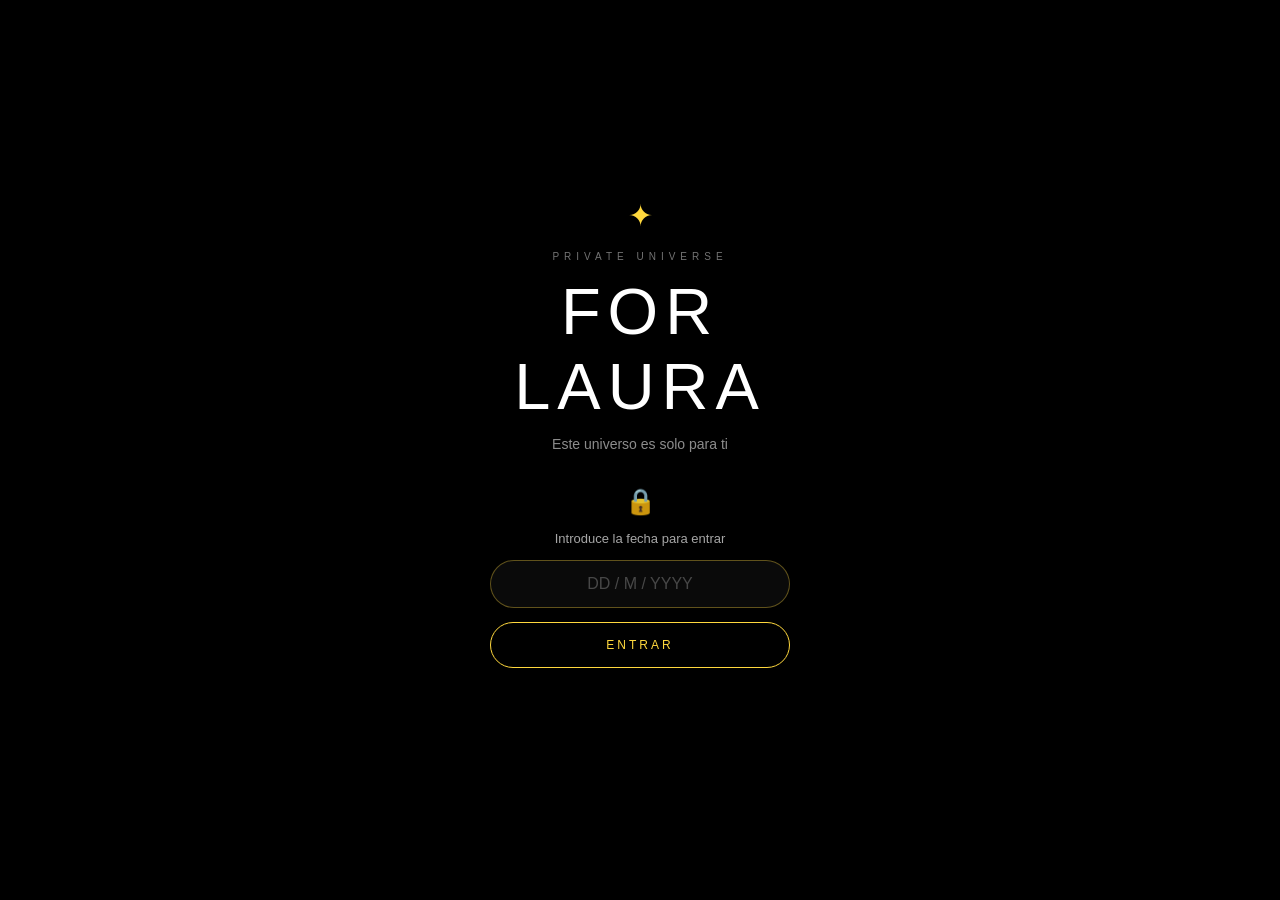
==== LAURA-WEB/index.html @ f31c8321 "Add files via upload" ====
<!DOCTYPE html>
<html lang="es">
<head>
    <meta charset="UTF-8">
    <meta name="viewport" content="width=device-width, initial-scale=1.0">

    <title>Laura — Our Universe</title>

    <link rel="stylesheet" href="style.css">
</head>

<body>

    <!-- =========================
         PANTALLA DE CONTRASEÑA
    ========================== -->

    <div id="loginScreen" class="login-screen">

        <div class="login-content">

            <div class="login-symbol">✦</div>

            <span class="login-small">
                PRIVATE UNIVERSE
            </span>

            <h1>FOR LAURA</h1>

            <p class="login-subtitle">
                Este universo es solo para ti
            </p>

            <div class="lock">
                🔒
            </div>

            <p class="login-question">
                Introduce la fecha para entrar
            </p>

            <input
                id="passwordInput"
                class="password-input"
                type="text"
                inputmode="numeric"
                autocomplete="off"
                placeholder="DD / M / YYYY"
                maxlength="10"
            >

            <button
                id="enterButton"
                class="enter-button"
            >
                ENTRAR
            </button>

            <p
                id="loginMessage"
                class="login-message"
            ></p>

        </div>

    </div>


    <!-- =========================
         UNIVERSO
    ========================== -->

    <canvas id="universe"></canvas>


    <!-- =========================
         TÍTULO
    ========================== -->

    <div class="title">

        <span>
            FOR LAURA
        </span>

        <small>
            our little universe
        </small>

    </div>


    <!-- =========================
         FOTOS
    ========================== -->

    <div id="photoPlanets"></div>


    <!-- =========================
         FOTO GRANDE
    ========================== -->

    <div
        id="memory"
        class="memory"
    >

        <div class="memory-card">

            <button
                id="closeMemory"
                class="close-memory"
                aria-label="Cerrar"
            >
                ×
            </button>

            <div class="memory-photo-container">

                <img
                    id="memoryPhoto"
                    src=""
                    alt="Nuestro recuerdo"
                >

            </div>

            <h2 id="memoryTitle">
                Nuestro recuerdo ♡
            </h2>

            <p id="memoryText">
                Cada momento contigo forma parte
                de nuestro pequeño universo.
            </p>

            <span
                id="memoryDate"
                class="memory-date"
            >
                PARA SIEMPRE
            </span>

        </div>

    </div>


    <script src="script.js"></script>

</body>
</html>
---- LAURA-WEB/style.css ----
* {
    box-sizing: border-box;
    margin: 0;
    padding: 0;
}

html,
body {
    width: 100%;
    height: 100%;
    overflow: hidden;
    background: #000;
    font-family: Arial, Helvetica, sans-serif;
}


/* =====================================================
   CANVAS
===================================================== */

#universe {
    position: fixed;
    inset: 0;

    width: 100vw;
    height: 100vh;

    z-index: 1;

    display: block;
}


/* =====================================================
   LOGIN
===================================================== */

.login-screen {
    position: fixed;
    inset: 0;

    width: 100vw;
    height: 100vh;

    background: #000;

    z-index: 10000;

    display: flex;
    justify-content: center;
    align-items: center;

    opacity: 1;

    transition:
        opacity 1.4s ease;

    overflow: hidden;
}

.login-screen.hidden {
    opacity: 0;
    pointer-events: none;
}

.login-content {
    width: min(90vw, 430px);

    text-align: center;

    color: white;

    display: flex;
    flex-direction: column;
    align-items: center;
}

.login-symbol {
    color: #ffd83d;

    font-size: 30px;

    margin-bottom: 18px;

    animation:
        loginPulse 2.5s ease-in-out infinite;
}

.login-small {
    font-size: 10px;

    letter-spacing: 5px;

    color: rgba(255, 255, 255, 0.45);

    margin-bottom: 12px;
}

.login-content h1 {
    font-size: clamp(38px, 10vw, 65px);

    letter-spacing: 7px;

    font-weight: 300;

    margin-bottom: 12px;
}

.login-subtitle {
    color: rgba(255, 255, 255, 0.55);

    font-size: 14px;

    margin-bottom: 35px;
}

.lock {
    font-size: 25px;

    margin-bottom: 15px;

    opacity: 0.9;
}

.login-question {
    color: rgba(255, 255, 255, 0.65);

    font-size: 13px;

    margin-bottom: 14px;
}

.password-input {
    width: min(300px, 80vw);

    height: 48px;

    border: 1px solid rgba(255, 216, 61, 0.35);

    border-radius: 25px;

    background: rgba(255, 255, 255, 0.04);

    color: white;

    text-align: center;

    font-size: 16px;

    outline: none;

    transition:
        border 0.25s ease,
        box-shadow 0.25s ease;
}

.password-input:focus {
    border-color: #ffd83d;

    box-shadow:
        0 0 20px rgba(255, 216, 61, 0.15);
}

.password-input::placeholder {
    color: rgba(255, 255, 255, 0.25);
}

.enter-button {
    width: min(300px, 80vw);

    height: 46px;

    margin-top: 14px;

    border: 1px solid #ffd83d;

    border-radius: 24px;

    background: transparent;

    color: #ffd83d;

    font-size: 12px;

    letter-spacing: 3px;

    cursor: pointer;

    transition:
        background 0.25s ease,
        color 0.25s ease,
        box-shadow 0.25s ease;
}

.enter-button:hover {
    background: #ffd83d;

    color: #000;

    box-shadow:
        0 0 25px rgba(255, 216, 61, 0.3);
}

.enter-button:disabled {
    cursor: default;
}

.login-message {
    min-height: 20px;

    margin-top: 15px;

    color: #ffd83d;

    font-size: 12px;

    letter-spacing: 1px;
}

@keyframes loginPulse {
    0%,
    100% {
        opacity: 0.5;
        transform: scale(1);
    }

    50% {
        opacity: 1;
        transform: scale(1.08);
    }
}


/* =====================================================
   TÍTULO
===================================================== */

.title {
    position: fixed;

    top: 25px;
    left: 50%;

    transform: translateX(-50%);

    z-index: 20;

    text-align: center;

    pointer-events: none;

    color: white;
}

.title span {
    display: block;

    font-size: clamp(17px, 4vw, 26px);

    letter-spacing: 6px;

    font-weight: 300;

    color: rgba(255, 255, 255, 0.9);
}

.title small {
    display: block;

    margin-top: 6px;

    font-size: 9px;

    letter-spacing: 4px;

    color: rgba(255, 216, 61, 0.6);

    text-transform: uppercase;
}


/* =====================================================
   CONTENEDOR DE FOTOS
===================================================== */

#photoPlanets {
    position: fixed;

    inset: 0;

    width: 100vw;
    height: 100vh;

    z-index: 500;

    pointer-events: none;
}


/* =====================================================
   FOTOS ORBITANDO
===================================================== */

.photo-planet {
    position: absolute;

    width: 62px;
    height: 62px;

    min-width: 62px;
    min-height: 62px;

    max-width: 62px;
    max-height: 62px;

    border-radius: 50%;

    overflow: hidden;

    border: 2px solid rgba(255, 216, 61, 0.75);

    background: #080808;

    box-shadow:
        0 0 12px rgba(255, 216, 61, 0.25);

    cursor: pointer;

    pointer-events: auto !important;

    touch-action: manipulation;

    user-select: none;

    -webkit-user-select: none;

    transition:
        filter 0.2s ease,
        box-shadow 0.2s ease;
}

.photo-planet:hover {
    filter: brightness(1.2);

    box-shadow:
        0 0 22px rgba(255, 216, 61, 0.6);
}

.photo-planet img {
    width: 100%;
    height: 100%;

    display: block;

    object-fit: cover;

    pointer-events: none;

    user-select: none;

    -webkit-user-drag: none;
}


/* =====================================================
   MODAL FOTO GRANDE
===================================================== */

.memory {
    position: fixed;

    inset: 0;

    width: 100vw;
    height: 100vh;

    z-index: 5000;

    display: none;

    align-items: center;
    justify-content: center;

    padding: 20px;

    background:
        rgba(0, 0, 0, 0.88);

    backdrop-filter:
        blur(12px);

    -webkit-backdrop-filter:
        blur(12px);
}

.memory.show {
    display: flex;
}

.memory-card {
    position: relative;

    width: min(92vw, 650px);

    max-height: 90vh;

    padding: 20px;

    border-radius: 22px;

    background:
        rgba(12, 12, 12, 0.96);

    border:
        1px solid rgba(255, 216, 61, 0.35);

    box-shadow:
        0 0 50px rgba(0, 0, 0, 0.8);

    text-align: center;

    overflow: auto;
}

.close-memory {
    position: absolute;

    top: 10px;
    right: 14px;

    width: 38px;
    height: 38px;

    border: none;

    border-radius: 50%;

    background:
        rgba(0, 0, 0, 0.7);

    color: white;

    font-size: 28px;

    line-height: 38px;

    cursor: pointer;

    z-index: 10;
}

.close-memory:hover {
    color: #ffd83d;
}

.memory-photo-container {
    width: 100%;

    display: flex;

    justify-content: center;
    align-items: center;

    margin-bottom: 18px;
}

.memory-photo-container img {
    display: block;

    width: auto;
    height: auto;

    max-width: min(85vw, 580px);

    max-height: 65vh;

    object-fit: contain;

    border-radius: 14px;

    box-shadow:
        0 0 30px rgba(0, 0, 0, 0.7);
}

.memory-card h2 {
    color: white;

    font-size: 22px;

    font-weight: 400;

    margin-bottom: 9px;
}

.memory-card p {
    color:
        rgba(255, 255, 255, 0.6);

    font-size: 13px;

    line-height: 1.6;

    max-width: 430px;

    margin:
        0 auto 12px;
}

.memory-date {
    color: #ffd83d;

    font-size: 9px;

    letter-spacing: 4px;
}


/* =====================================================
   MÓVIL
===================================================== */

@media (max-width: 600px) {

    .title {
        top: 18px;
    }

    .title span {
        font-size: 15px;

        letter-spacing: 4px;
    }

    .title small {
        font-size: 7px;

        letter-spacing: 3px;
    }

    .photo-planet {
        width: 54px;
        height: 54px;

        min-width: 54px;
        min-height: 54px;

        max-width: 54px;
        max-height: 54px;
    }

    .memory-card {
        width: 94vw;

        padding: 15px;
    }

    .memory-photo-container img {
        max-width: 88vw;

        max-height: 58vh;
    }

    .memory-card h2 {
        font-size: 19px;
    }
}
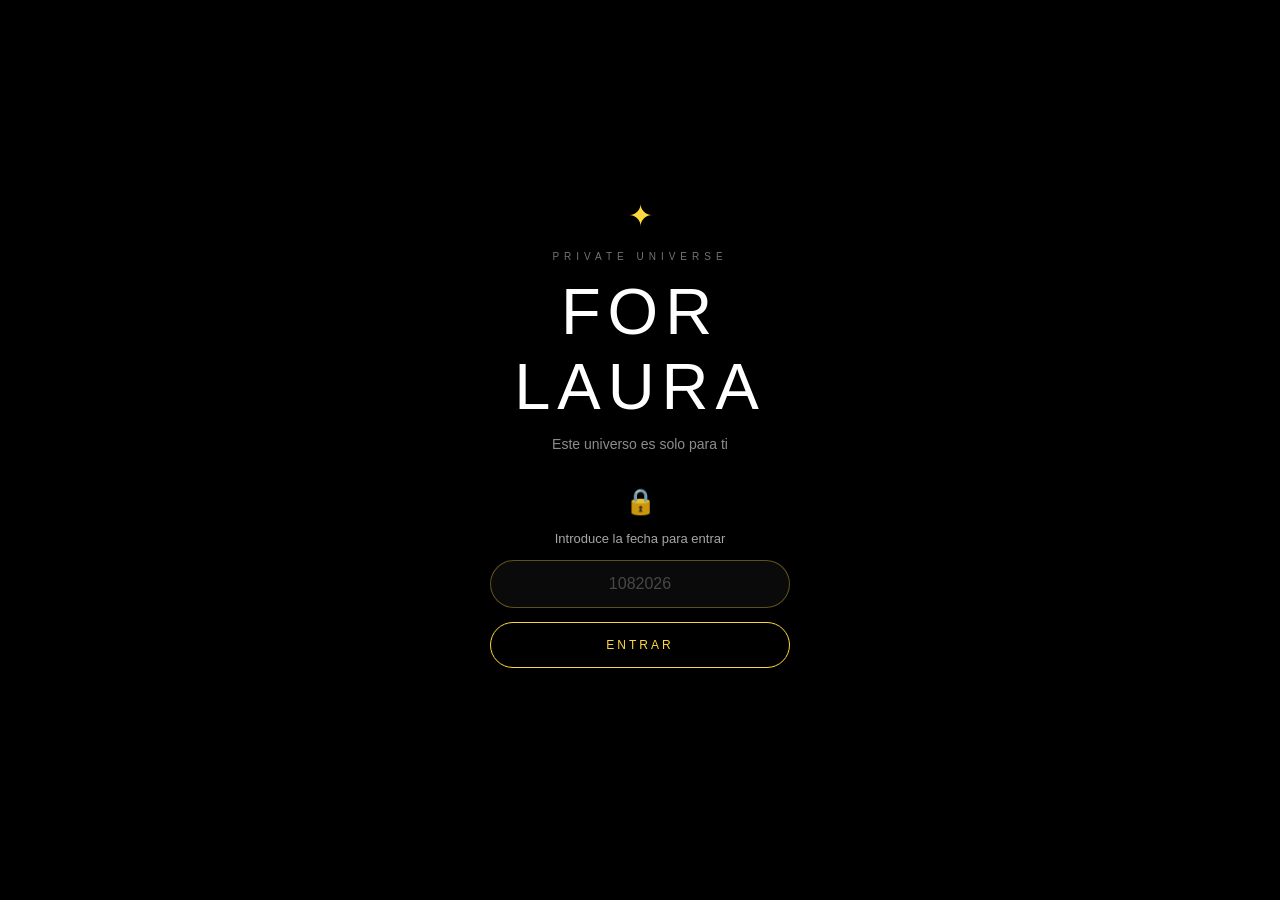
==== commit 88c15e25: "index.html" ====
--- a/LAURA-WEB/index.html
+++ b/LAURA-WEB/index.html
@@ -6,14 +6,12 @@
 
     <title>Laura — Our Universe</title>
 
-    <link rel="stylesheet" href="style.css">
+    <link rel="stylesheet" href="style.css?v=20260921">
 </head>
 
 <body>
 
-    <!-- =========================
-         PANTALLA DE CONTRASEÑA
-    ========================== -->
+    <!-- PANTALLA DE CONTRASEÑA -->
 
     <div id="loginScreen" class="login-screen">
 
@@ -45,13 +43,14 @@
                 type="text"
                 inputmode="numeric"
                 autocomplete="off"
-                placeholder="DD / M / YYYY"
+                placeholder="1082026"
                 maxlength="10"
             >
 
             <button
                 id="enterButton"
                 class="enter-button"
+                type="button"
             >
                 ENTRAR
             </button>
@@ -66,16 +65,12 @@
     </div>
 
 
-    <!-- =========================
-         UNIVERSO
-    ========================== -->
+    <!-- UNIVERSO -->
 
     <canvas id="universe"></canvas>
 
 
-    <!-- =========================
-         TÍTULO
-    ========================== -->
+    <!-- TÍTULO -->
 
     <div class="title">
 
@@ -90,16 +85,12 @@
     </div>
 
 
-    <!-- =========================
-         FOTOS
-    ========================== -->
+    <!-- PLANETAS DE FOTOS -->
 
     <div id="photoPlanets"></div>
 
 
-    <!-- =========================
-         FOTO GRANDE
-    ========================== -->
+    <!-- MODAL -->
 
     <div
         id="memory"
@@ -111,6 +102,7 @@
             <button
                 id="closeMemory"
                 class="close-memory"
+                type="button"
                 aria-label="Cerrar"
             >
                 ×
@@ -147,7 +139,7 @@
     </div>
 
 
-    <script src="script.js"></script>
+    <script src="script.js?v=20260921"></script>
 
 </body>
-</html>+</html>
--- a/LAURA-WEB/style.css
+++ b/LAURA-WEB/style.css
@@ -13,48 +13,27 @@
     font-family: Arial, Helvetica, sans-serif;
 }
 
-
-/* =====================================================
-   CANVAS
-===================================================== */
-
 #universe {
     position: fixed;
     inset: 0;
-
     width: 100vw;
     height: 100vh;
-
     z-index: 1;
-
-    display: block;
-}
-
-
-/* =====================================================
-   LOGIN
-===================================================== */
+    display: block;
+}
 
 .login-screen {
     position: fixed;
     inset: 0;
-
     width: 100vw;
     height: 100vh;
-
     background: #000;
-
     z-index: 10000;
-
     display: flex;
     justify-content: center;
     align-items: center;
-
     opacity: 1;
-
-    transition:
-        opacity 1.4s ease;
-
+    transition: opacity 1.4s ease;
     overflow: hidden;
 }
 
@@ -65,11 +44,8 @@
 
 .login-content {
     width: min(90vw, 430px);
-
     text-align: center;
-
-    color: white;
-
+    color: white;
     display: flex;
     flex-direction: column;
     align-items: center;
@@ -77,88 +53,59 @@
 
 .login-symbol {
     color: #ffd83d;
-
     font-size: 30px;
-
     margin-bottom: 18px;
-
-    animation:
-        loginPulse 2.5s ease-in-out infinite;
+    animation: loginPulse 2.5s ease-in-out infinite;
 }
 
 .login-small {
     font-size: 10px;
-
     letter-spacing: 5px;
-
     color: rgba(255, 255, 255, 0.45);
-
     margin-bottom: 12px;
 }
 
 .login-content h1 {
     font-size: clamp(38px, 10vw, 65px);
-
     letter-spacing: 7px;
-
     font-weight: 300;
-
     margin-bottom: 12px;
 }
 
 .login-subtitle {
     color: rgba(255, 255, 255, 0.55);
-
     font-size: 14px;
-
     margin-bottom: 35px;
 }
 
 .lock {
     font-size: 25px;
-
     margin-bottom: 15px;
-
     opacity: 0.9;
 }
 
 .login-question {
     color: rgba(255, 255, 255, 0.65);
-
     font-size: 13px;
-
     margin-bottom: 14px;
 }
 
 .password-input {
     width: min(300px, 80vw);
-
     height: 48px;
-
     border: 1px solid rgba(255, 216, 61, 0.35);
-
     border-radius: 25px;
-
     background: rgba(255, 255, 255, 0.04);
-
-    color: white;
-
+    color: white;
     text-align: center;
-
     font-size: 16px;
-
     outline: none;
-
-    transition:
-        border 0.25s ease,
-        box-shadow 0.25s ease;
+    transition: border 0.25s ease, box-shadow 0.25s ease;
 }
 
 .password-input:focus {
     border-color: #ffd83d;
-
-    box-shadow:
-        0 0 20px rgba(255, 216, 61, 0.15);
+    box-shadow: 0 0 20px rgba(255, 216, 61, 0.15);
 }
 
 .password-input::placeholder {
@@ -167,38 +114,22 @@
 
 .enter-button {
     width: min(300px, 80vw);
-
     height: 46px;
-
     margin-top: 14px;
-
     border: 1px solid #ffd83d;
-
     border-radius: 24px;
-
     background: transparent;
-
-    color: #ffd83d;
-
+    color: #ffd83d;
     font-size: 12px;
-
     letter-spacing: 3px;
-
     cursor: pointer;
-
-    transition:
-        background 0.25s ease,
-        color 0.25s ease,
-        box-shadow 0.25s ease;
+    transition: background 0.25s ease, color 0.25s ease, box-shadow 0.25s ease;
 }
 
 .enter-button:hover {
     background: #ffd83d;
-
     color: #000;
-
-    box-shadow:
-        0 0 25px rgba(255, 216, 61, 0.3);
+    box-shadow: 0 0 25px rgba(255, 216, 61, 0.3);
 }
 
 .enter-button:disabled {
@@ -207,190 +138,109 @@
 
 .login-message {
     min-height: 20px;
-
     margin-top: 15px;
-
-    color: #ffd83d;
-
+    color: #ffd83d;
     font-size: 12px;
-
     letter-spacing: 1px;
 }
 
 @keyframes loginPulse {
-    0%,
-    100% {
+    0%, 100% {
         opacity: 0.5;
         transform: scale(1);
     }
-
     50% {
         opacity: 1;
         transform: scale(1.08);
     }
 }
 
-
-/* =====================================================
-   TÍTULO
-===================================================== */
-
 .title {
     position: fixed;
-
     top: 25px;
     left: 50%;
-
     transform: translateX(-50%);
-
     z-index: 20;
-
     text-align: center;
-
     pointer-events: none;
-
     color: white;
 }
 
 .title span {
     display: block;
-
     font-size: clamp(17px, 4vw, 26px);
-
     letter-spacing: 6px;
-
     font-weight: 300;
-
     color: rgba(255, 255, 255, 0.9);
 }
 
 .title small {
     display: block;
-
     margin-top: 6px;
-
     font-size: 9px;
-
     letter-spacing: 4px;
-
     color: rgba(255, 216, 61, 0.6);
-
     text-transform: uppercase;
 }
 
-
-/* =====================================================
-   CONTENEDOR DE FOTOS
-===================================================== */
-
 #photoPlanets {
     position: fixed;
-
     inset: 0;
-
     width: 100vw;
     height: 100vh;
-
     z-index: 500;
-
     pointer-events: none;
 }
-
-
-/* =====================================================
-   FOTOS ORBITANDO
-===================================================== */
 
 .photo-planet {
     position: absolute;
-
     width: 62px;
     height: 62px;
-
     min-width: 62px;
     min-height: 62px;
-
     max-width: 62px;
     max-height: 62px;
-
     border-radius: 50%;
-
     overflow: hidden;
-
     border: 2px solid rgba(255, 216, 61, 0.75);
-
     background: #080808;
-
-    box-shadow:
-        0 0 12px rgba(255, 216, 61, 0.25);
-
+    box-shadow: 0 0 12px rgba(255, 216, 61, 0.25);
     cursor: pointer;
-
     pointer-events: auto !important;
-
     touch-action: manipulation;
-
     user-select: none;
-
     -webkit-user-select: none;
-
-    transition:
-        filter 0.2s ease,
-        box-shadow 0.2s ease;
+    transition: filter 0.2s ease, box-shadow 0.2s ease;
 }
 
 .photo-planet:hover {
     filter: brightness(1.2);
-
-    box-shadow:
-        0 0 22px rgba(255, 216, 61, 0.6);
+    box-shadow: 0 0 22px rgba(255, 216, 61, 0.6);
 }
 
 .photo-planet img {
     width: 100%;
     height: 100%;
-
-    display: block;
-
+    display: block;
     object-fit: cover;
-
     pointer-events: none;
-
     user-select: none;
-
     -webkit-user-drag: none;
 }
 
-
-/* =====================================================
-   MODAL FOTO GRANDE
-===================================================== */
-
 .memory {
     position: fixed;
-
     inset: 0;
-
     width: 100vw;
     height: 100vh;
-
     z-index: 5000;
-
     display: none;
-
     align-items: center;
     justify-content: center;
-
     padding: 20px;
-
-    background:
-        rgba(0, 0, 0, 0.88);
-
-    backdrop-filter:
-        blur(12px);
-
-    -webkit-backdrop-filter:
-        blur(12px);
+    background: rgba(0, 0, 0, 0.88);
+    backdrop-filter: blur(12px);
+    -webkit-backdrop-filter: blur(12px);
 }
 
 .memory.show {
@@ -399,53 +249,30 @@
 
 .memory-card {
     position: relative;
-
     width: min(92vw, 650px);
-
     max-height: 90vh;
-
     padding: 20px;
-
     border-radius: 22px;
-
-    background:
-        rgba(12, 12, 12, 0.96);
-
-    border:
-        1px solid rgba(255, 216, 61, 0.35);
-
-    box-shadow:
-        0 0 50px rgba(0, 0, 0, 0.8);
-
+    background: rgba(12, 12, 12, 0.96);
+    border: 1px solid rgba(255, 216, 61, 0.35);
+    box-shadow: 0 0 50px rgba(0, 0, 0, 0.8);
     text-align: center;
-
     overflow: auto;
 }
 
 .close-memory {
     position: absolute;
-
     top: 10px;
     right: 14px;
-
     width: 38px;
     height: 38px;
-
     border: none;
-
     border-radius: 50%;
-
-    background:
-        rgba(0, 0, 0, 0.7);
-
-    color: white;
-
+    background: rgba(0, 0, 0, 0.7);
+    color: white;
     font-size: 28px;
-
     line-height: 38px;
-
     cursor: pointer;
-
     z-index: 10;
 }
 
@@ -455,108 +282,75 @@
 
 .memory-photo-container {
     width: 100%;
-
     display: flex;
-
     justify-content: center;
     align-items: center;
-
     margin-bottom: 18px;
 }
 
 .memory-photo-container img {
     display: block;
-
     width: auto;
     height: auto;
-
     max-width: min(85vw, 580px);
-
     max-height: 65vh;
-
     object-fit: contain;
-
     border-radius: 14px;
-
-    box-shadow:
-        0 0 30px rgba(0, 0, 0, 0.7);
+    box-shadow: 0 0 30px rgba(0, 0, 0, 0.7);
 }
 
 .memory-card h2 {
     color: white;
-
     font-size: 22px;
-
     font-weight: 400;
-
     margin-bottom: 9px;
 }
 
 .memory-card p {
-    color:
-        rgba(255, 255, 255, 0.6);
-
+    color: rgba(255, 255, 255, 0.6);
     font-size: 13px;
-
     line-height: 1.6;
-
     max-width: 430px;
-
-    margin:
-        0 auto 12px;
+    margin: 0 auto 12px;
 }
 
 .memory-date {
     color: #ffd83d;
-
     font-size: 9px;
-
     letter-spacing: 4px;
 }
 
-
-/* =====================================================
-   MÓVIL
-===================================================== */
-
 @media (max-width: 600px) {
-
     .title {
         top: 18px;
     }
 
     .title span {
         font-size: 15px;
-
         letter-spacing: 4px;
     }
 
     .title small {
         font-size: 7px;
-
         letter-spacing: 3px;
     }
 
     .photo-planet {
         width: 54px;
         height: 54px;
-
         min-width: 54px;
         min-height: 54px;
-
         max-width: 54px;
         max-height: 54px;
     }
 
     .memory-card {
         width: 94vw;
-
         padding: 15px;
     }
 
     .memory-photo-container img {
         max-width: 88vw;
-
         max-height: 58vh;
     }
 
